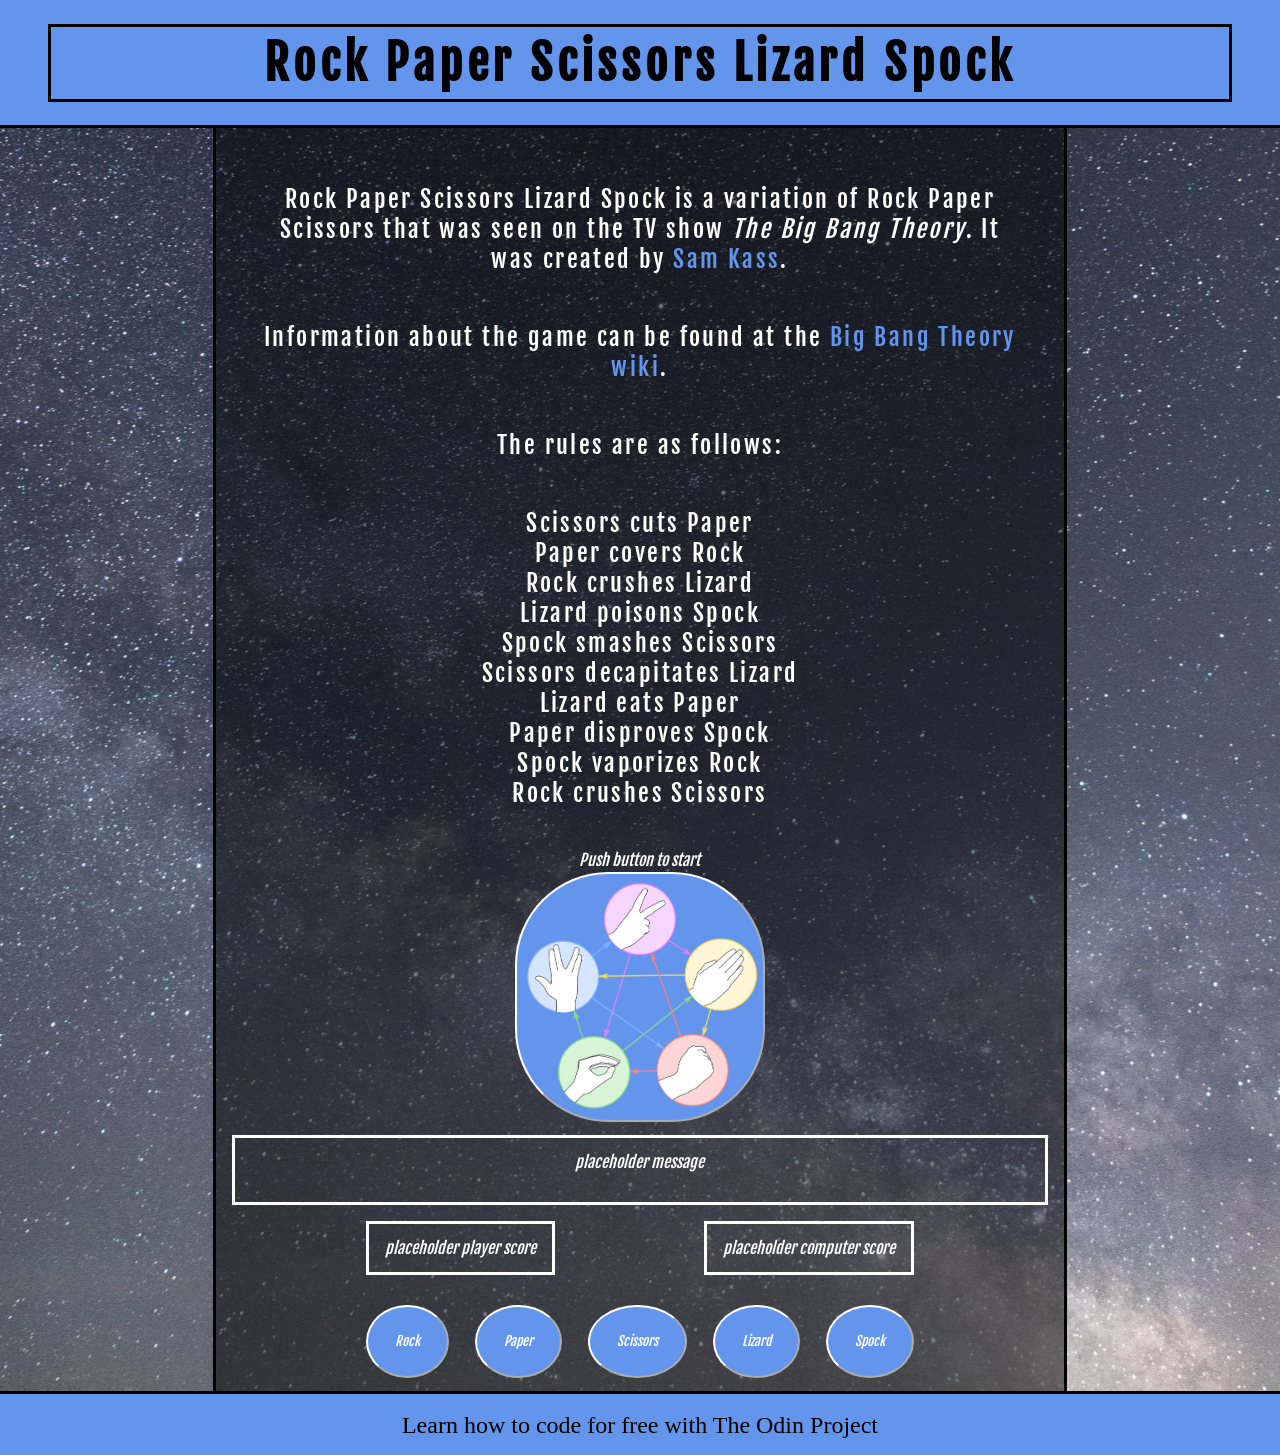
==== index.html @ 04e972cc "style scoreboard and message center" ====
<!DOCTYPE html>
<html>

<head>
  <title>Rock Paper Scissors Lizard Spock</title>
  <script src="rpsls-game.js" type="text/javascript"></script>
  <link href="https://fonts.googleapis.com/css?family=Fjalla+One&display=swap" rel="stylesheet">
  <link rel='stylesheet' href='style.css'>
  <link rel='icon' type='image/png' href='favicon.png'>
</head>

<!-- This is my solution to the Rock Paper Scissors game for The Odin Project -->

<body>
  <article>
    <header>
      <h1>Rock Paper Scissors Lizard Spock</h1>
    </header>

    <main>

      <p>Rock Paper Scissors Lizard Spock is a variation of Rock Paper Scissors that
         was seen on the TV show <em>The Big Bang Theory</em>. It was created by 
         <a class='link' target='_blank' href='https://www.cafepress.com/samkass'>Sam Kass</a>.
      </p>
            
      <p>Information about the game can be found at the
        <a class='link' target='_blank' href='https://bigbangtheory.fandom.com/wiki/Rock,_Paper,_Scissors,_Lizard,_Spock'>Big Bang Theory wiki</a>.
      </p>

      <p>The rules are as follows:</p>

      <ul id='rules'>
        <li>Scissors cuts Paper</li> 
        <li>Paper covers Rock</li> 
        <li>Rock crushes Lizard</li>
        <li>Lizard poisons Spock</li>
        <li>Spock smashes Scissors</li>
        <li>Scissors decapitates Lizard</li>
        <li>Lizard eats Paper</li>
        <li>Paper disproves Spock</li>
        <li>Spock vaporizes Rock</li>
        <li>Rock crushes Scissors</li>
      </ul>

      <label id='startButtonLabel' for='startButton'>Push button to start</label>
      <button id='startButton' onclick='pickOpponent(), game()'></button>
      <div id='scoreAndMessageContainer'>
        <div id='gameMessages'>placeholder message</div>
        <div id='scoreboard'>
          <div id='playerScoreboard'>placeholder player score</div>
          <div id='computerScoreboard'>placeholder computer score</div>
        </div>
      </div>
      <div id='selectionButtonContainer'>
        <button id='rockButton' class='selectionButtons'>Rock</button>
        <button id='paperButton' class='selectionButtons'>Paper</button>
        <button id='scissorsButton' class='selectionButtons'>Scissors</button>
        <button id='lizardButton' class='selectionButtons'>Lizard</button>
        <button id='spockButton' class='selectionButtons'>Spock</button>
      </div>
    </main>

    <footer>
      <a id='odinLink' target='_blank' href='http://www.theodinproject.com'>Learn how to code for free with The Odin Project</a>
    </footer>
  </article>
</body>

</html>
---- style.css ----
/* Begin CSS reset */

/* 
html5doctor.com Reset Stylesheet
v1.6.1
Last Updated: 2010-09-17
Author: Richard Clark - http://richclarkdesign.com 
Twitter: @rich_clark
*/

html, body, div, span, object, iframe,
h1, h2, h3, h4, h5, h6, p, blockquote, pre,
abbr, address, cite, code,
del, dfn, em, img, ins, kbd, q, samp,
small, strong, sub, sup, var,
b, i,
dl, dt, dd, ol, ul, li,
fieldset, form, label, legend,
table, caption, tbody, tfoot, thead, tr, th, td,
article, aside, canvas, details, figcaption, figure, 
footer, header, hgroup, menu, nav, section, summary,
time, mark, audio, video {
 margin:0;
 padding:0;
 border:0;
 outline:0;
 font-size:100%;
 vertical-align:baseline;
 background:transparent;
}
body {
 line-height:1;
}
article,aside,details,figcaption,figure,
footer,header,hgroup,menu,nav,section { 
 display:block;
}
nav ul {
 list-style:none;
}
blockquote, q {
 quotes:none;
}
blockquote:before, blockquote:after,
q:before, q:after {
 content:'';
 content:none;
}
a {
 margin:0;
 padding:0;
 font-size:100%;
 vertical-align:baseline;
 background:transparent;
}
/* change colours to suit your needs */
ins {
 background-color:#ff9;
 color:#000;
 text-decoration:none;
}
/* change colours to suit your needs */
mark {
 background-color:#ff9;
 color:#000; 
 font-style:italic;
 font-weight:bold;
}
del {
 text-decoration: line-through;
}
abbr[title], dfn[title] {
 border-bottom:1px dotted;
 cursor:help;
}
table {
 border-collapse:collapse;
 border-spacing:0;
}
/* change border colour to suit your needs */
hr {
 display:block;
 height:1px;
 border:0; 
 border-top:1px solid #cccccc;
 margin:1em 0;
 padding:0;
}
input, select {
 vertical-align:middle;
}

/* End of CSS reset */

article {
    min-height: 100%;
    display: grid;
    grid-template-columns: .5fr 2fr .5fr;
    grid-template-rows: 8em 1fr 4em;
    grid-template-areas:
        'header header header'
        '. main .'
        'footer footer footer'
}

html, body {
    height: 100%;
    background-image: url(background.jpg);
    background-position: center;
}

header {
    grid-area: header;
    border-bottom: 3px solid;
    display: inline-flex;
    flex-direction: column;
    justify-content: center;
    text-align: center;
    background-color: cornflowerblue;
}

main {
    padding-top: 2em;
    padding-left: 1em;
    padding-right: 1em;
    grid-area: main;
    display: inline-flex;
    flex-direction: column;
    justify-content: center;
    text-align: center;
    background-color: rgba(0, 0, 0, .5);
    border-left: 3px solid;
    border-right: 3px solid;
}

footer {
    grid-area: footer;
    border-top:  3px solid;
    display: inline-flex;
    flex-direction: column;
    justify-content: center;
    text-align: center;
    background-color: cornflowerblue;
}

#startButtonLabel {
    font-family: 'Fjalla One', sans-serif;
    font-style: italic;
    position: relative;
    bottom: .25em;
    color: white;
}

#startButton {
    padding: 1em;
    margin-bottom: 1em;
    font-weight: bold;
    width: 250px;
    height: 250px;
    align-self: center;
    background-image: url(RPSLS.png);
    background-size: 250px;
    background-color: cornflowerblue;
    border-style: outset;
    border-radius: 7em;
    background-position-y: -.25em;
    border-color: white;
}

#scoreAndMessageContainer {
    display: flex;
    flex-direction: column;
    font-family: 'Fjalla One', sans-serif;
    font-style: italic;
    color: white;
}

#gameMessages {
    height: 2em;
    border: 3px solid;
    align-items: center;
    padding: 1em;
}

#scoreboard {
    display: flex;
    flex-direction: row;
    justify-content: space-evenly;
}

#playerScoreboard {
    border: 3px solid;
    margin: 1em;
    padding: 1em;
}

#computerScoreboard {
    border: 3px solid;
    margin: 1em;
    padding: 1em;
}

.selectionButtons {
    padding: 2em;
    margin: 1em;
    border-radius: 100%;
    background-color: cornflowerblue;
    border-color: white;
    border-style: outset;
    font-family: 'Fjalla One', sans-serif;
    font-style: italic;
    color: white;
}

#selectionButtonContainer {
    display: flex;
    justify-content: center;
}

h1 {
    font-family: 'Fjalla One', sans-serif;
    font-size: 3em;  
    letter-spacing: .1em;
    margin: 1em;
    padding: .25em;
    border-style: solid;
    border-width: 3px;
    color: black;
}

p {
    font-family: 'Fjalla One', sans-serif;
    letter-spacing: .1em;
    font-size: 1.5em;
    line-height: 1.25em;
    padding: 1em;
    color: white;
}

ul {
    font-family: 'Fjalla One', sans-serif;
    list-style-type: none;
    color: white;
    font-size: 1.5em;
    letter-spacing: .1em;
    line-height: 1.25em;
    margin-bottom: 1em;
    padding: 1em;
}

.link {
    text-decoration: none;
    color: cornflowerblue;
}

#odinLink {
    color: black;
    text-decoration: none;
    font-size: 1.5em;
}
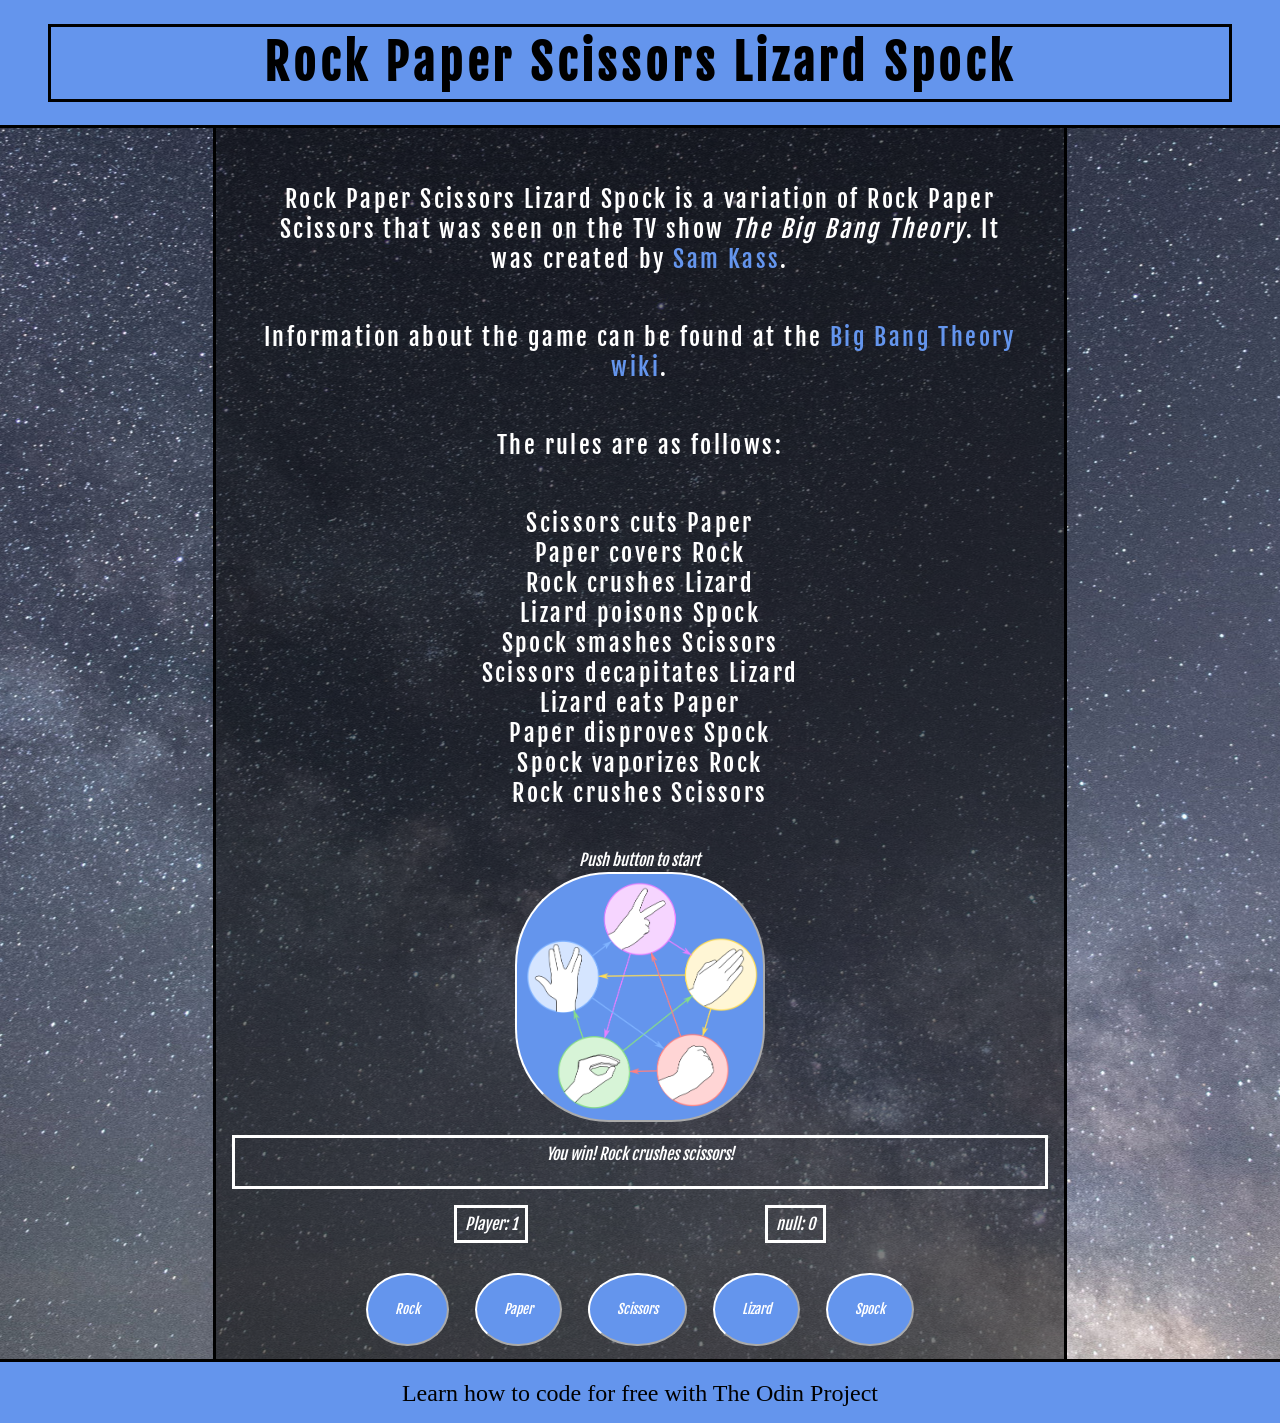
==== commit 8b17b0db: "moved script tag" ====
--- a/index.html
+++ b/index.html
@@ -3,7 +3,6 @@
 
 <head>
   <title>Rock Paper Scissors Lizard Spock</title>
-  <script src="rpsls-game.js" type="text/javascript"></script>
   <link href="https://fonts.googleapis.com/css?family=Fjalla+One&display=swap" rel="stylesheet">
   <link rel='stylesheet' href='style.css'>
   <link rel='icon' type='image/png' href='favicon.png'>
@@ -65,6 +64,7 @@
       <a id='odinLink' target='_blank' href='http://www.theodinproject.com'>Learn how to code for free with The Odin Project</a>
     </footer>
   </article>
+  <script src="rpsls-game.js" type="text/javascript"></script>
 </body>
 
 </html>
--- a/style.css
+++ b/style.css
@@ -179,7 +179,7 @@
     height: 2em;
     border: 3px solid;
     align-items: center;
-    padding: 1em;
+    padding: .5em;
 }
 
 #scoreboard {
@@ -191,13 +191,13 @@
 #playerScoreboard {
     border: 3px solid;
     margin: 1em;
-    padding: 1em;
+    padding: .5em;
 }
 
 #computerScoreboard {
     border: 3px solid;
     margin: 1em;
-    padding: 1em;
+    padding: .5em;
 }
 
 .selectionButtons {
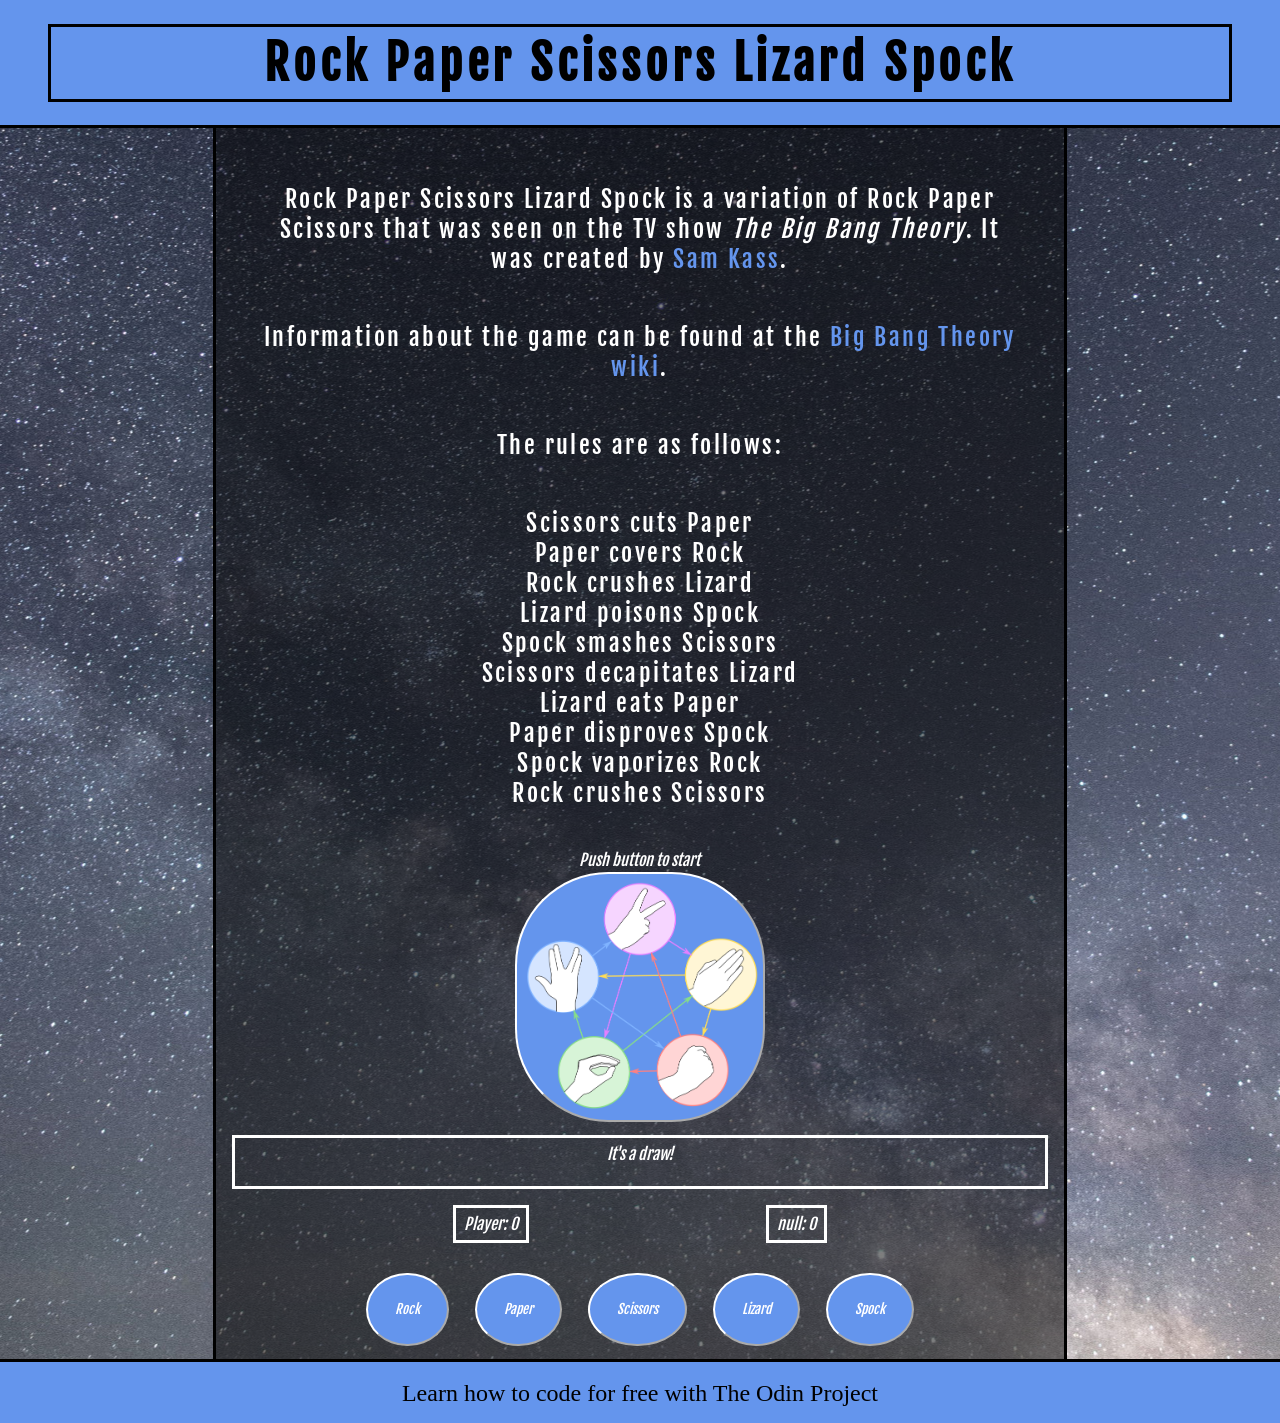
==== commit cb33b226: "try async and defer to fix button" ====
--- a/index.html
+++ b/index.html
@@ -64,7 +64,7 @@
       <a id='odinLink' target='_blank' href='http://www.theodinproject.com'>Learn how to code for free with The Odin Project</a>
     </footer>
   </article>
-  <script src="rpsls-game.js" type="text/javascript"></script>
+  <script async defer src="rpsls-game.js" type="text/javascript"></script>
 </body>
 
 </html>
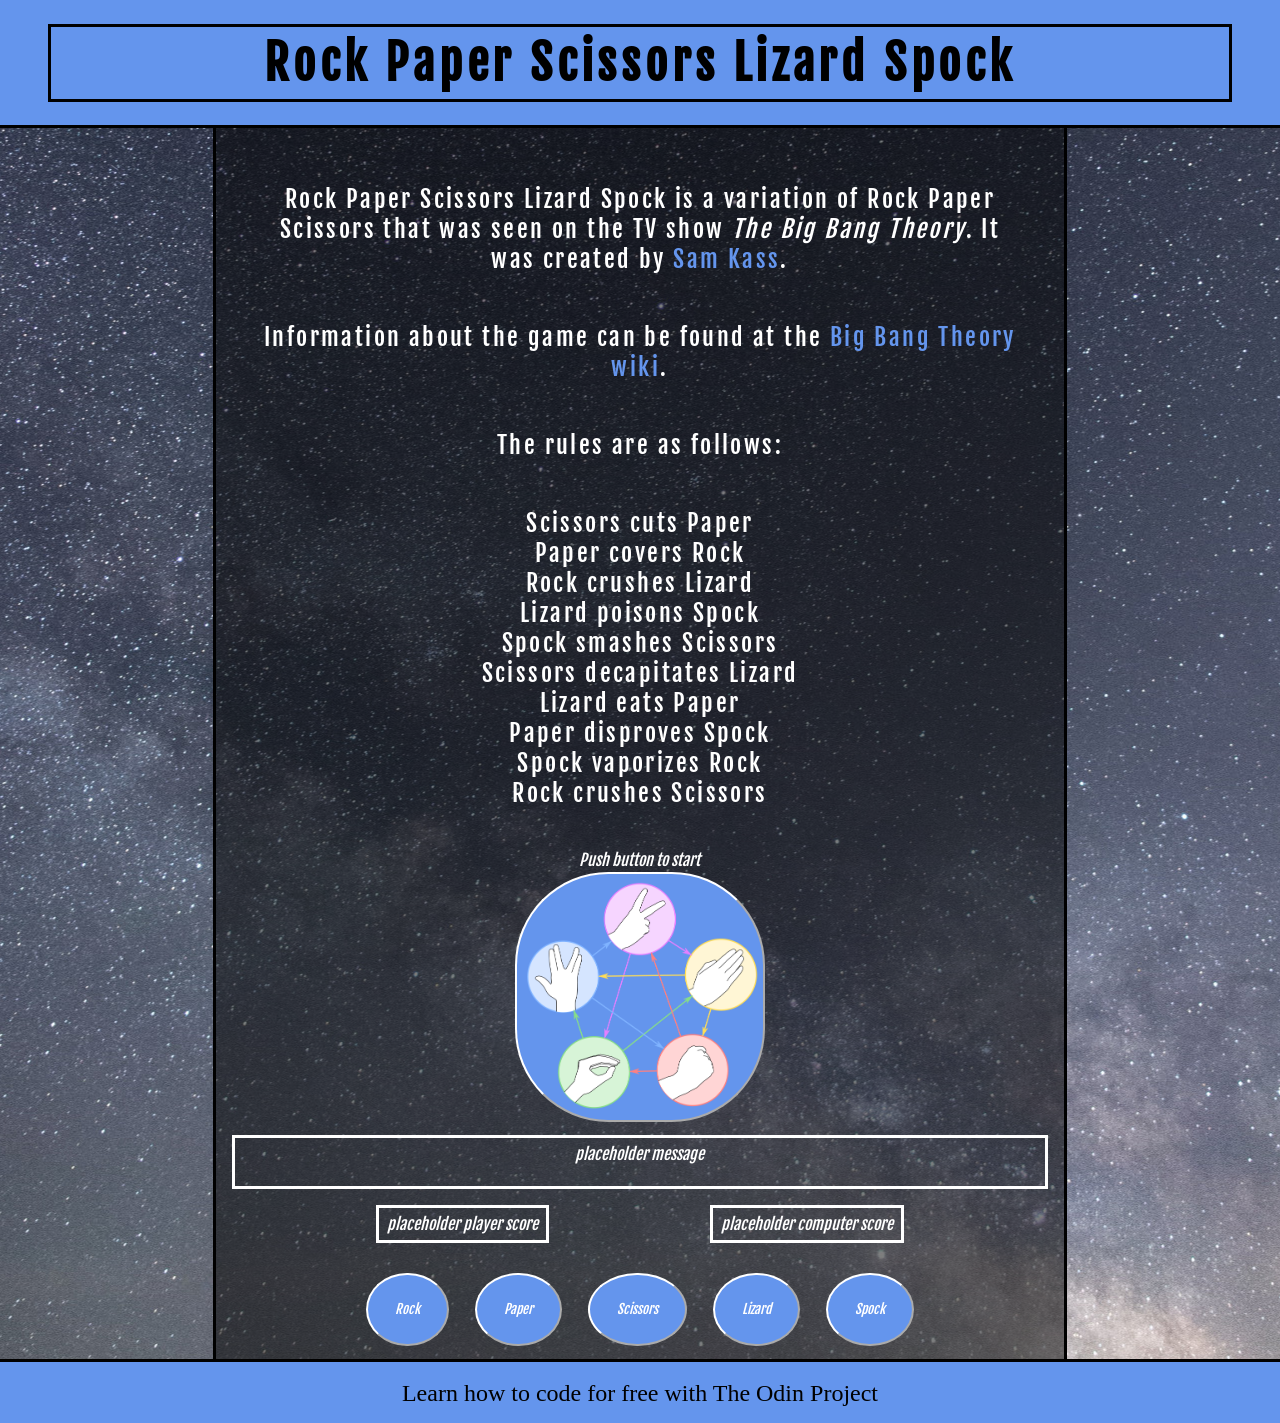
==== commit ba0a19d5: "fix the rockButton!" ====
--- a/index.html
+++ b/index.html
@@ -64,7 +64,7 @@
       <a id='odinLink' target='_blank' href='http://www.theodinproject.com'>Learn how to code for free with The Odin Project</a>
     </footer>
   </article>
-  <script async defer src="rpsls-game.js" type="text/javascript"></script>
+  <script src="rpsls-game.js" type="text/javascript"></script>
 </body>
 
 </html>
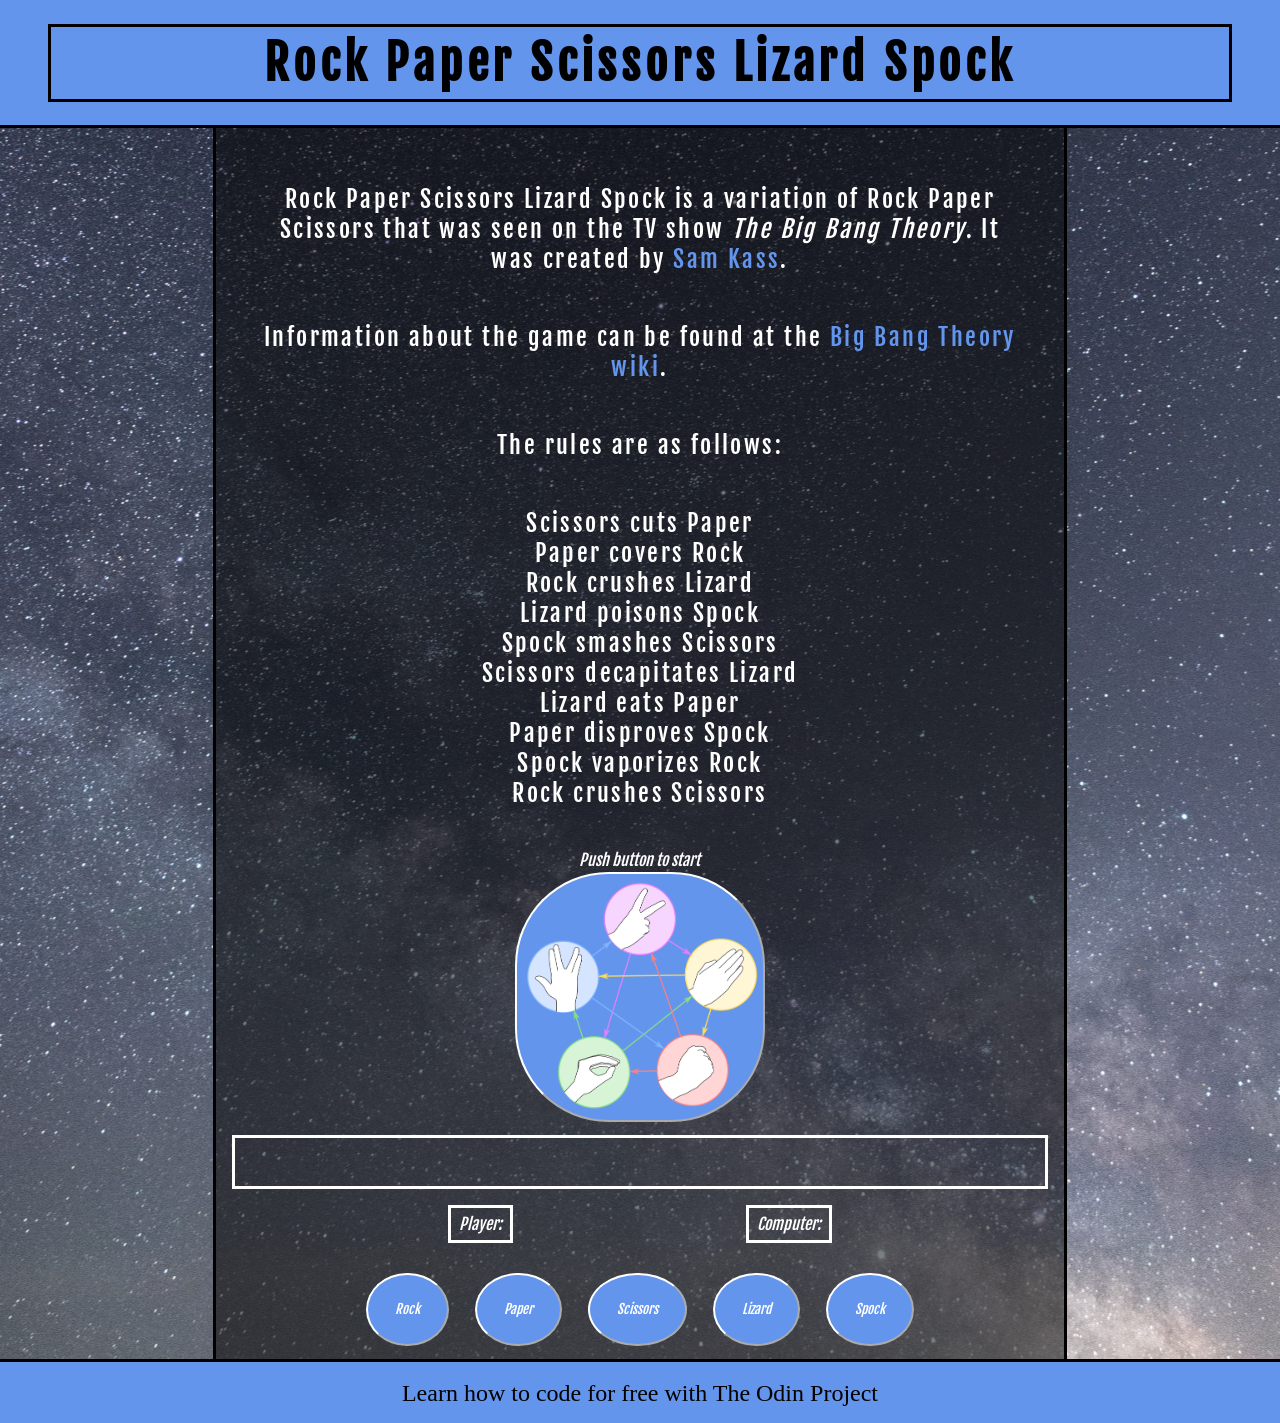
==== commit 1d3d160f: "change placeholder text for scoreboard and message center" ====
--- a/index.html
+++ b/index.html
@@ -45,10 +45,10 @@
       <label id='startButtonLabel' for='startButton'>Push button to start</label>
       <button id='startButton' onclick='pickOpponent(), game()'></button>
       <div id='scoreAndMessageContainer'>
-        <div id='gameMessages'>placeholder message</div>
+        <div id='gameMessages'></div>
         <div id='scoreboard'>
-          <div id='playerScoreboard'>placeholder player score</div>
-          <div id='computerScoreboard'>placeholder computer score</div>
+          <div id='playerScoreboard'>Player:</div>
+          <div id='computerScoreboard'>Computer:</div>
         </div>
       </div>
       <div id='selectionButtonContainer'>
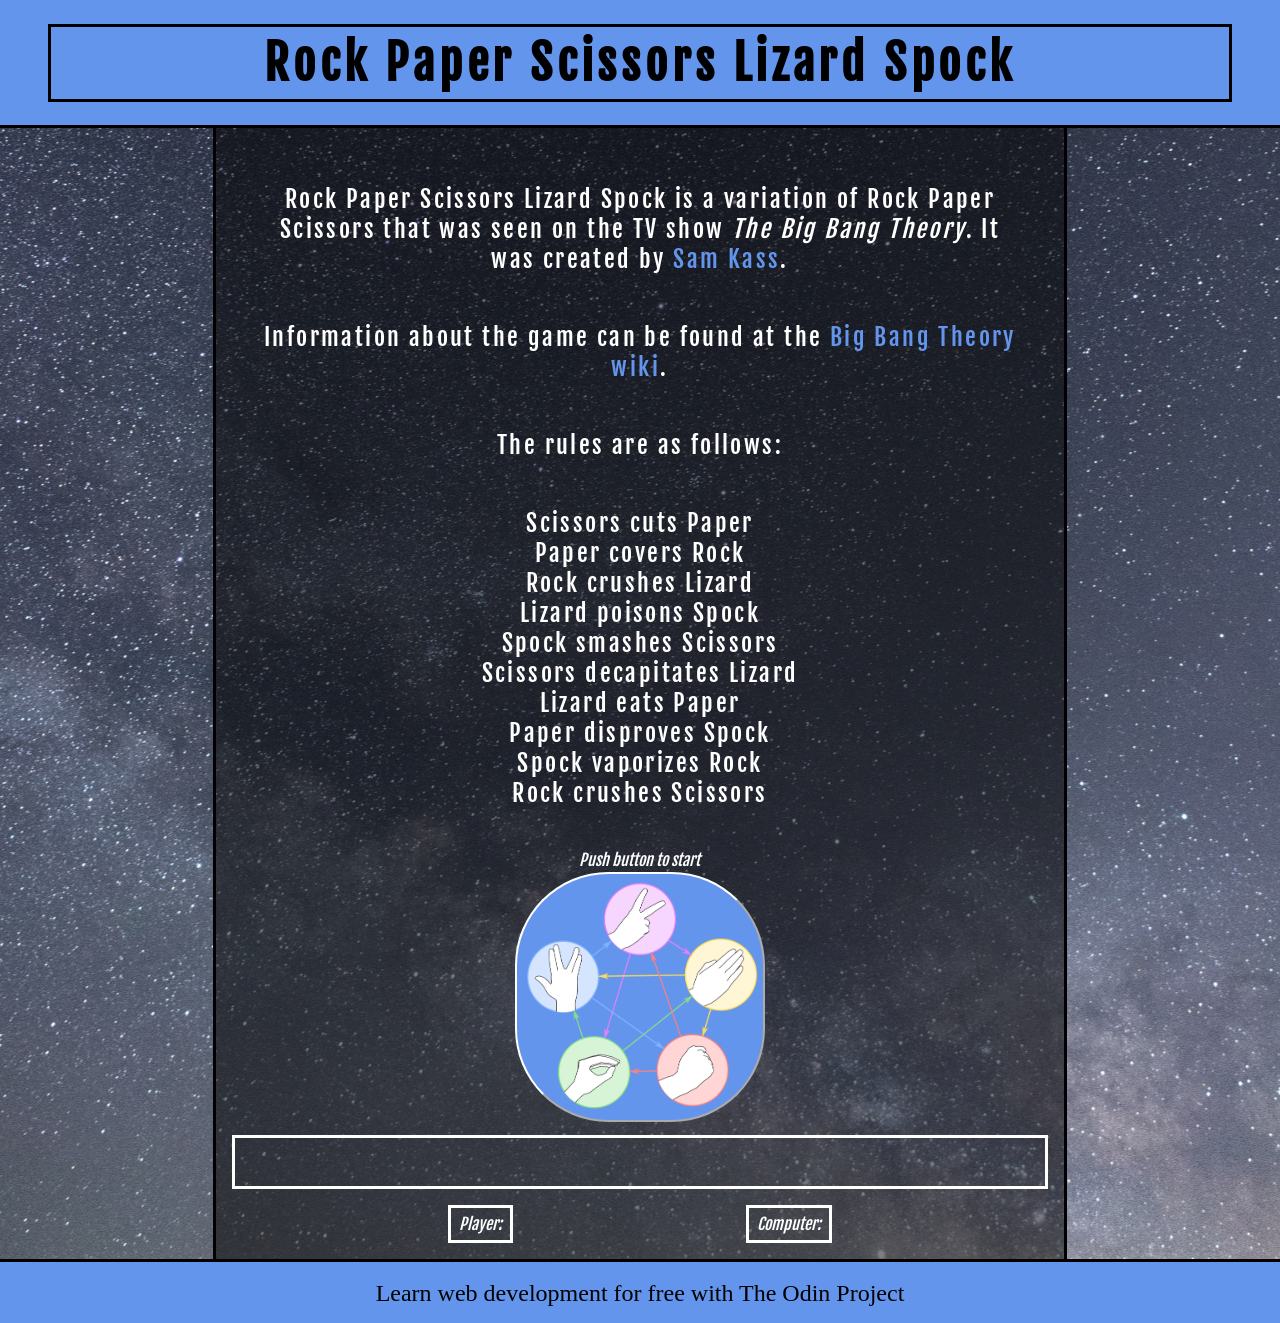
==== commit c8578b8f: "change wording of the link to Odin" ====
--- a/index.html
+++ b/index.html
@@ -43,7 +43,7 @@
       </ul>
 
       <label id='startButtonLabel' for='startButton'>Push button to start</label>
-      <button id='startButton' onclick='pickOpponent(), game()'></button>
+      <button id='startButton'></button>
       <div id='scoreAndMessageContainer'>
         <div id='gameMessages'></div>
         <div id='scoreboard'>
@@ -61,7 +61,7 @@
     </main>
 
     <footer>
-      <a id='odinLink' target='_blank' href='http://www.theodinproject.com'>Learn how to code for free with The Odin Project</a>
+      <a id='odinLink' target='_blank' href='http://www.theodinproject.com'>Learn web development for free with The Odin Project</a>
     </footer>
   </article>
   <script src="rpsls-game.js" type="text/javascript"></script>
--- a/style.css
+++ b/style.css
@@ -213,7 +213,8 @@
 }
 
 #selectionButtonContainer {
-    display: flex;
+    /* by default will be hidden, in JS will change to display: flex */
+    display: none;
     justify-content: center;
 }
 
